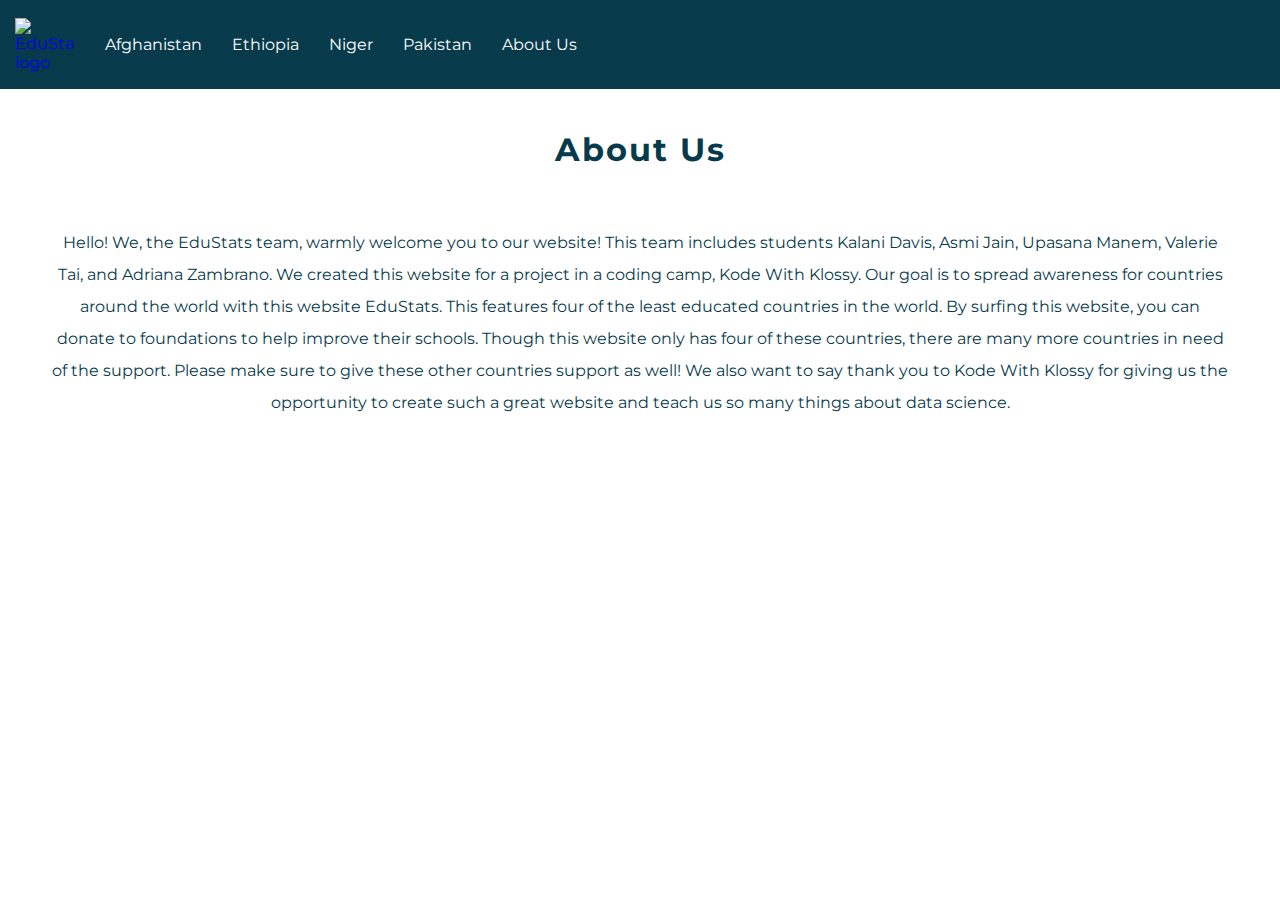
==== aboutUs.html @ d2599621 "Adjusted spacing in About Us" ====
<!DOCTYPE html>
<html lang="en-US">

<head>
    <meta charset="utf-8">
    <meta name="viewport" content="width=device-width">
    <link rel="icon" type="image/x-icon" href="img/logoPicCircle.png">
    <title>About Us - EduStats</title>
    <link href="style.css" rel="stylesheet" type="text/css" />
    <link rel="preconnect" href="https://fonts.googleapis.com">
    <link rel="preconnect" href="https://fonts.gstatic.com" crossorigin>
    <link href="https://fonts.googleapis.com/css2?family=Montserrat:ital,wght@0,100..900;1,100..900&display=swap" rel="stylesheet">
</head>

<body>
    <nav>
        <a href="index.html"><img class="logo" src="img/logoPicCircle.png" alt="EduStats logo"></a>
        <a class="afghanistan" href="afghanistan.html">Afghanistan</a>
        <a class="ethiopia" href="ethiopia.html">Ethiopia</a>
        <a class="niger" href="niger.html">Niger</a>
        <a class="pakistan" href="pakistan.html">Pakistan</a>
        <a class="aboutUs" href="aboutUs.html">About Us</a>
    </nav>
    <header>
        <h1>About Us</h1>
    </header>
    <div class="content aboutUs">
        <p>Hello! We, the EduStats team, warmly welcome you to our website! This team includes students Kalani Davis, Asmi Jain, Upasana Manem, Valerie Tai, and Adriana Zambrano. We created this website for a project in a coding camp, Kode With Klossy. Our goal is to spread awareness for countries around the world with this website EduStats. This features four of the least educated countries in the world. By surfing this website, you can donate to foundations to help improve their schools. Though this website only has four of these countries, there are many more countries in need of the support. Please make sure to give these other countries support as well! We also want to say thank you to Kode With Klossy for giving us the opportunity to create such a great website and teach us so many things about data science.</p>
        <br>
        <br>
        <br>
        <br>
    </div>
    <script src="script.js"></script>
</body></html>
---- style.css ----
:root {
    --red: #EF476F;
    --yellow: #FFD166;
    --green: #06D6A0;
    --lightBlue: #118AB275;
    --midBlue: #118AB2;
    --darkBlue: #073B4C;
    --lightGrey: #a3a3a3;
}

html {
    height: 100%;
    width: 100%;
    scroll-behavior: smooth;
}

body {
    margin: 0;
    padding: 0;
    font-family: "Montserrat", sans-serif;
    color: var(--darkBlue);
}

body > * {
    display: block;
    margin: auto;
}

body.map {
    background-color: var(--lightBlue);
}

header {
    text-align: center;
    padding: 20px;
}

header.home h1 {
    padding-bottom: 0;
    margin-bottom: 0;
}

header.home h3 {
    padding-top: 0;
    margin-top: 0;
}

h1 {
    letter-spacing: 2px;
    font-size: 32px;
}


h2 {
    padding: 20px;
    font-size: 24px;
}

h3 {
    letter-spacing: 2px;
    word-spacing: 3px;
    font-size: 20px;
}

a {
    font-size: 16px;
}

p {
    font-size: 16px;
    line-height: 2;
}

p1 {
    font-size: 20px;
    word-spacing: 3px;
}

button {
    font-family: "Montserrat", sans-serif;
    font-size: 16px;
    text-align: center;
    padding: 20px 10px;
    border-radius: 50px;
    width: 225px;
    border: 0px solid black;
    box-shadow: none;
    transition: all 0.25s ease 0s;
}

button.redBtn {
    background-color: var(--red);
    color: white;
}

button.lightBlueBtn {
    background-color: var(--midBlue);
    color: white;
}

button.yellowBtn {
    background-color: var(--yellow);
    color: black;
}

button.greenBtn {
    background-color: var(--green);
    color: black;
}

button.darkBlueBtn {
    background-color: var(--darkBlue);
    color: white;
}

button:hover {
    box-shadow: 2.5px 5px 10px 2.5px var(--lightGrey);
    transition: all 0.25s ease 0s;
}

img.map {
    display: block;
    margin: auto;
    max-width: 90%;
    height: auto;
}

div {
    margin: 0px;
}

div.content {
    text-align: center;
    padding: 0px 50px;
}

div.hDiv {
    display: flex;
    flex-wrap: wrap;
    justify-content: center;
    align-items: flex-start;
    max-width: 1000px;
    margin: auto;
}

div.vDiv {
    display: flex;
    flex-direction: column;
    flex-wrap: wrap;
    justify-content: center;
    align-items: center;
    max-width: 500px;
}

div.hDiv h2 {
    padding: 40px 100px;
}

iframe.dataViz {
    max-width: 90%;
    border-radius: 10px;
    width: 600px;
    aspect-ratio: 4/3;
    border: 0;
    margin: 20px;
}

img.logo {
    display: block;
    margin: auto;
    width: 60px;
}

nav {
    display: flex;
    flex-wrap: wrap;
    position: sticky;
    top: 0;
    align-items: center;
    background-color: var(--darkBlue);
    margin: 0px;
    padding: 0px;
}

nav a {
    text-decoration: none;
    padding: 0px;
}

nav a img {
    padding: 15px;
}

nav a:not(:first-child) {
    color: white;
    background-color: var(--darkBlue);
    transition: all 0.25s ease 0s;
    padding: 35px 15px;
}

nav a:not(:first-child):hover {
    color: black;
    background-color: var(--yellow);
    transition: all 0.25s ease 0s;
}
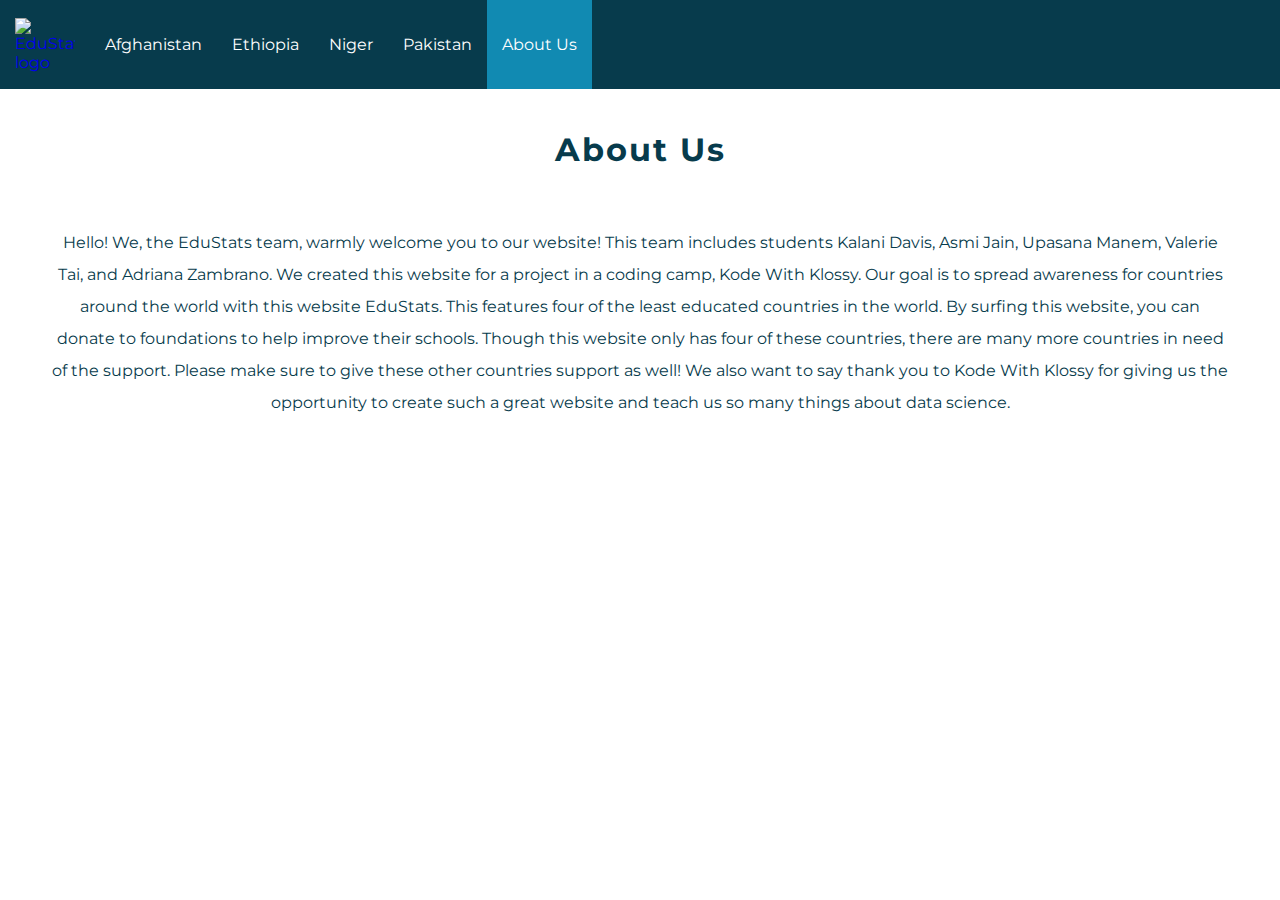
==== commit f999bcbd: "Changed background color for active tabs" ====
--- a/aboutUs.html
+++ b/aboutUs.html
@@ -19,7 +19,7 @@
         <a class="ethiopia" href="ethiopia.html">Ethiopia</a>
         <a class="niger" href="niger.html">Niger</a>
         <a class="pakistan" href="pakistan.html">Pakistan</a>
-        <a class="aboutUs" href="aboutUs.html">About Us</a>
+        <a class="aboutUs active" href="aboutUs.html">About Us</a>
     </nav>
     <header>
         <h1>About Us</h1>
--- a/style.css
+++ b/style.css
@@ -203,3 +203,9 @@
     background-color: var(--yellow);
     transition: all 0.25s ease 0s;
 }
+
+nav a.active {
+    color: white;
+    background-color: var(--midBlue);
+    transition: all 0.25s ease 0s;
+}
